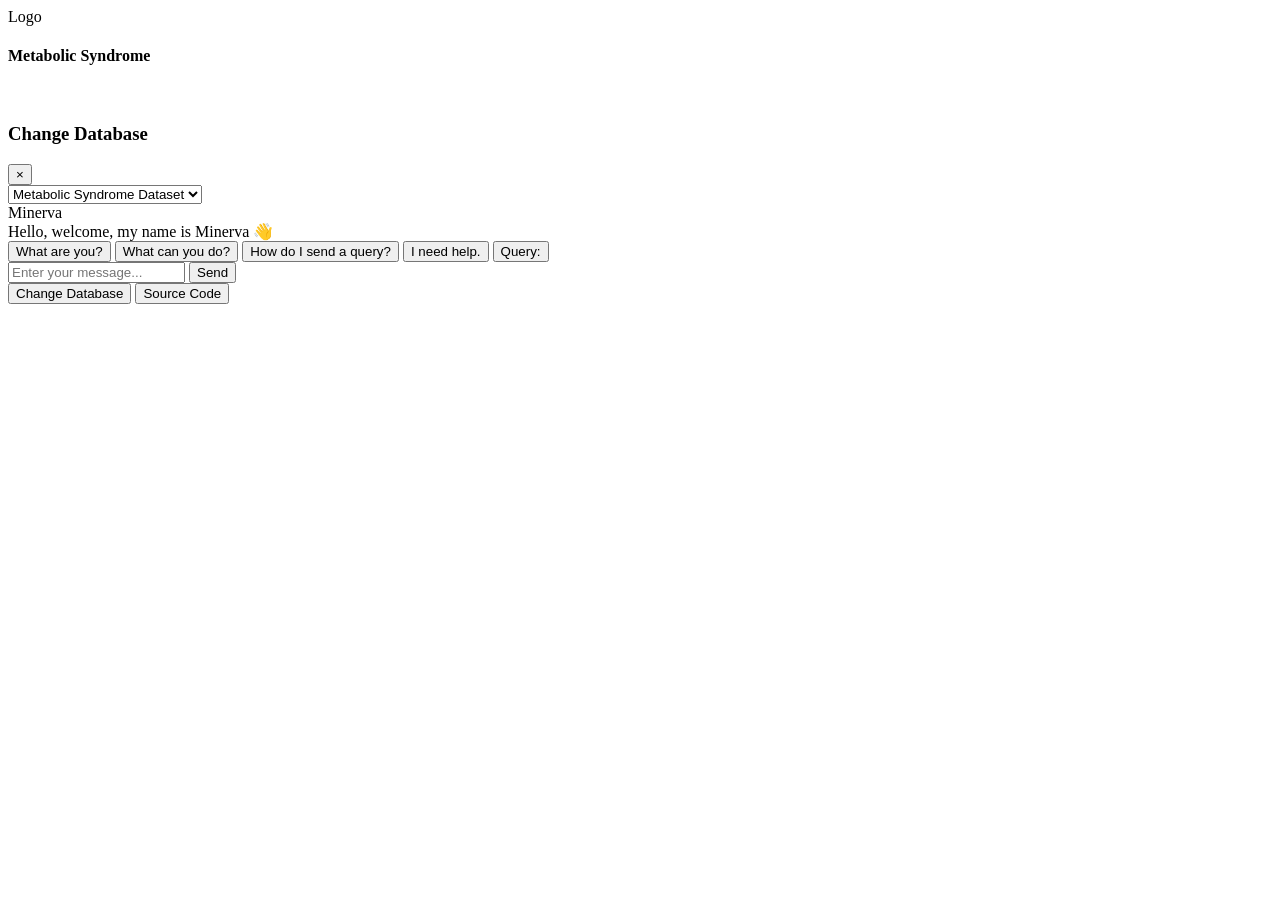
==== src/templates/index.html @ b69fed5d "Did a lot of CSS styling, each database is now shown with its own colour, changing when the database" ====
<!DOCTYPE html>
<html>
    <head>
        <title>Minerva</title>
        <link rel="icon" type="image/png" href="/static/media/robot.png">
        <link rel="stylesheet" type="text/css" href="/static/style.css">
    </head>
    <body>
        <section>
            <div class="headnotes">
                Logo <br>
                <h4 id="loadedDB">Metabolic Syndrome</h4>
            </div>
        </section>
        <div style="display: block" id="hideAll">&nbsp;</div>
        <div id="floatingElement" class="hidden">
            <h3>Change Database</h3>
            <button id="closeButton">×</button>
            <br>
            <select id="dropdown" onchange="loadDatabase()">
                <option value="medical.sql" id="medical.sql" style="display: none;">Metabolic Syndrome Dataset</option>
                <option value="financial.sql" id="financial.sql">Stock Market Dataset</option>
            </select>

        </div>
        <div id="overlay" class="hidden"></div>
        <section class="msger">
            <main class="msger-chat" id="msgerChat">
                <!-- Left Side (Minerva) -->
                <div class="msg left-msg">                
                    <div class="msg-bubble">
                        <div class="msg-info">
                            <div class="msg-info-name">Minerva  </div>
                        </div>
                        <div class="msg-text">
                            Hello, welcome, my name is Minerva 👋
                        </div>
                    </div>
                </div>
                <!-- Right Side (User) -->
                <!-- <div class="msg right-msg">
                    <div class="msg-bubble">
                        <div class="msg-info">
                            <div class="msg-info-name">User</div>
                        </div>

                        <div class="msg-text">
                            You can change your name in JS section!
                        </div>
                    </div>
                </div> -->
            </main>
            <div class="suggestions">
                <button class="suggestion autosubmit">What are you?</button>
                <button class="suggestion autosubmit">What can you do?</button>
                <button class="suggestion autosubmit">How do I send a query?</button>
                <button class="suggestion autosubmit">I need help.</button>
                <button class="suggestion" id="QuerySub">Query:</button>
            </div>
            <form class="msger-inputarea" id="form" autocomplete="off">
                <input type="text" class="msger-input" placeholder="Enter your message..." id="form-input">
                <button type="submit" class="msger-send-btn" id="send-msg">Send</button>
            </form>
        </section>
        <section>
            <div class="footnotes">
                <button class="foot-button" id="floater">Change Database</button>
                <a href="https://gitlab.computing.dcu.ie/hogang22/2024-ca400-hogang22-farrej82" target="_blank"><button class="foot-button">Source Code</button></a>
            </div>
        </section>
        <script src="/static/script.js"></script>
    </body>
</html>
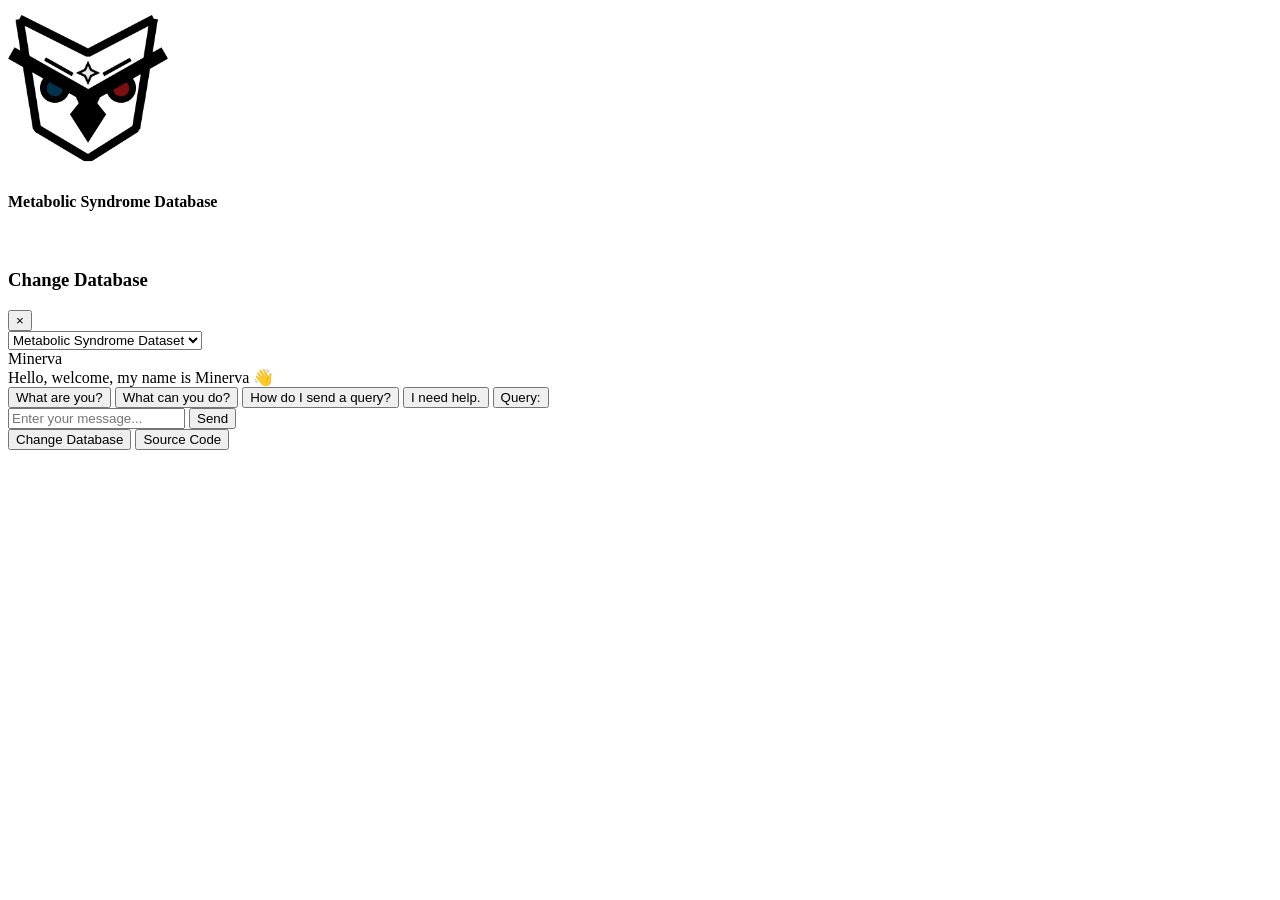
==== commit bf38995e: "Added Minerva Logo Signed-off-by: Gareth Hogan <gareth.hogan22@mail.dcu.ie>" ====
--- a/src/templates/index.html
+++ b/src/templates/index.html
@@ -8,8 +8,8 @@
     <body>
         <section>
             <div class="headnotes">
-                Logo <br>
-                <h4 id="loadedDB">Metabolic Syndrome</h4>
+                <img src="../static/media/logo.png" alt="Minerva Logo" width="160"><br>
+                <h4 id="loadedDB">Metabolic Syndrome Database</h4>
             </div>
         </section>
         <div style="display: block" id="hideAll">&nbsp;</div>
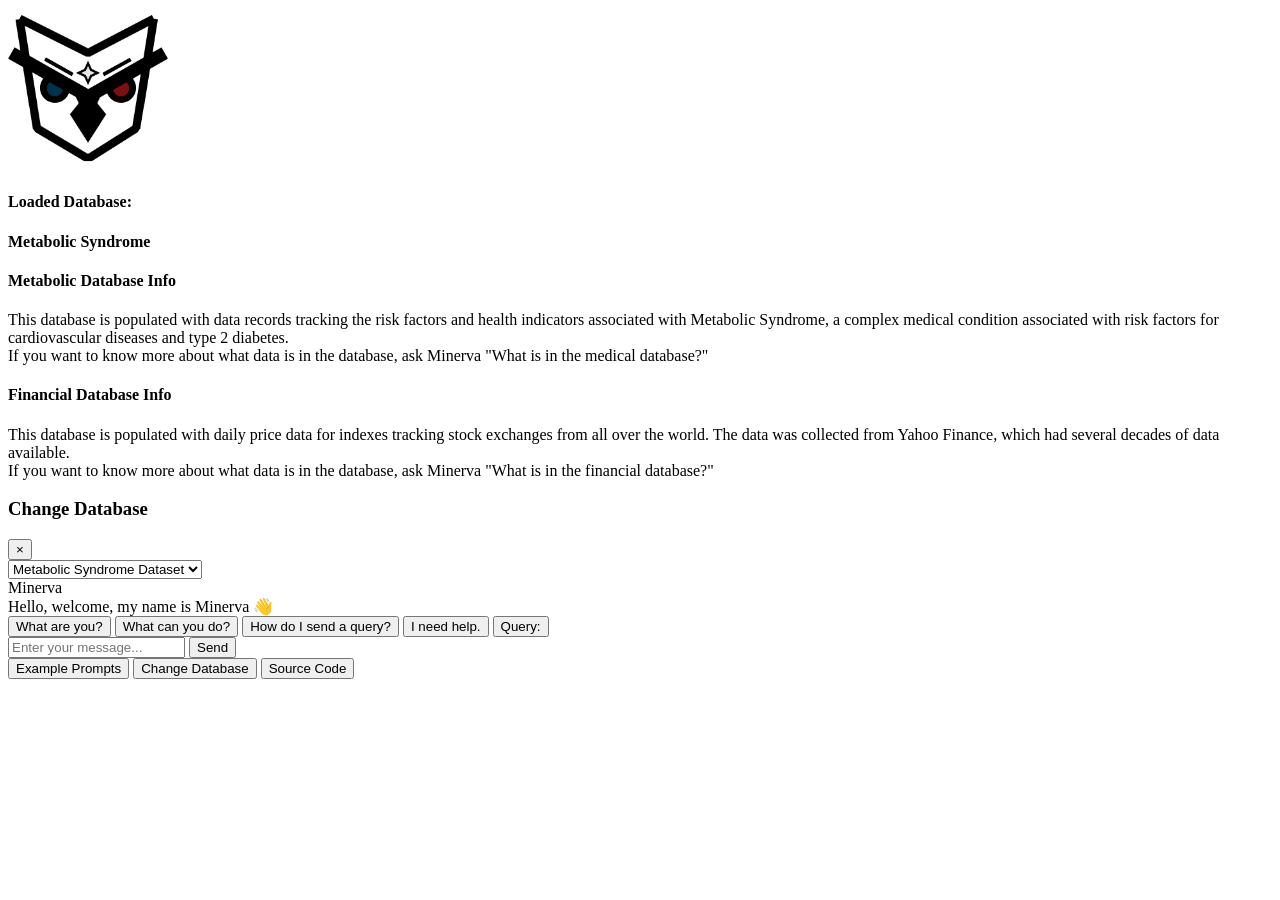
==== commit ef844700: "Added more buttons and popup info on databases Signed-off-by: Gareth Hogan <gareth.hogan22@mail.dcu." ====
--- a/src/templates/index.html
+++ b/src/templates/index.html
@@ -9,10 +9,27 @@
         <section>
             <div class="headnotes">
                 <img src="../static/media/logo.png" alt="Minerva Logo" width="160"><br>
-                <h4 id="loadedDB">Metabolic Syndrome Database</h4>
+            </div>
+            <div class="headnotes" style="top: 225px;">
+                <h4>Loaded Database:</h4>
+                <h4 id="loadedDB">Metabolic Syndrome</h4>
+            </div>
+            <div class="headnotes info-button popup" onclick="showMetaInfo()" style="top: 300px;">
+                <h4>Metabolic Database Info</h4>
+                <span class="popuptext" id="MetaPopup">
+                    This database is populated with data records tracking the risk factors and health indicators associated with Metabolic Syndrome, a complex medical condition associated with risk factors for cardiovascular diseases and type 2 diabetes. <br>
+                    If you want to know more about what data is in the database, ask Minerva "What is in the medical database?"
+                </span>
+            </div>
+            <div class="headnotes info-button popup" onclick="showStockInfo()" style="top: 365px;">
+                <h4>Financial Database Info</h4>
+                <span class="popuptext" id="StockPopup">
+                    This database is populated with daily price data for indexes tracking stock exchanges from all over the world. The data was collected from Yahoo Finance, which had several decades of data available.<br>
+                    If you want to know more about what data is in the database, ask Minerva "What is in the financial database?"
+                </span>
             </div>
         </section>
-        <div style="display: block" id="hideAll">&nbsp;</div>
+        <!-- <div style="display: block" id="hideAll">&nbsp;</div> -->
         <div id="floatingElement" class="hidden">
             <h3>Change Database</h3>
             <button id="closeButton">×</button>
@@ -64,6 +81,7 @@
         </section>
         <section>
             <div class="footnotes">
+                <button class="foot-button">Example Prompts</button>
                 <button class="foot-button" id="floater">Change Database</button>
                 <a href="https://gitlab.computing.dcu.ie/hogang22/2024-ca400-hogang22-farrej82" target="_blank"><button class="foot-button">Source Code</button></a>
             </div>
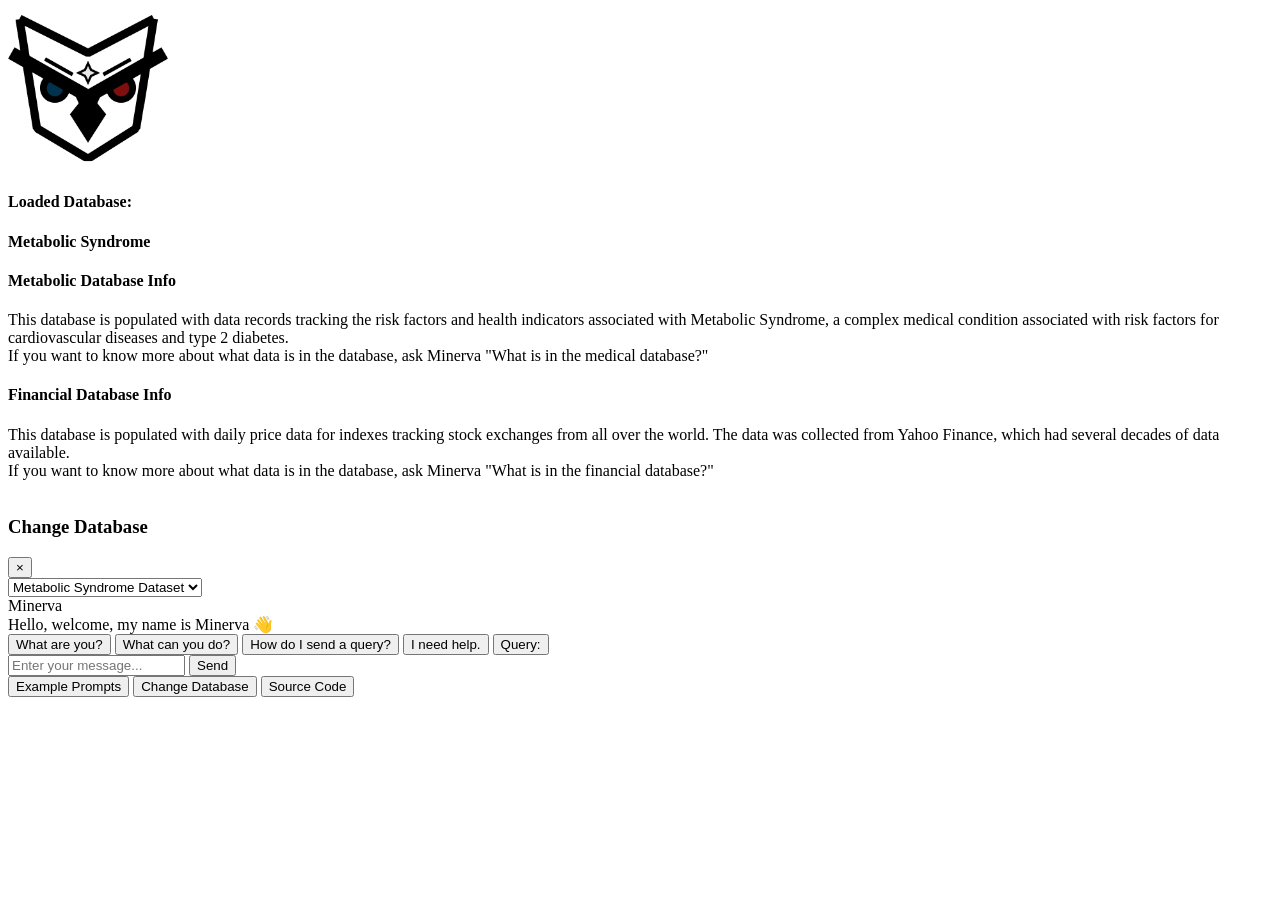
==== commit 6ac019b4: "Made an Example Prompts Sheet and added it to webpage and repo Signed-off-by: Gareth Hogan <gareth.h" ====
--- a/src/templates/index.html
+++ b/src/templates/index.html
@@ -29,7 +29,7 @@
                 </span>
             </div>
         </section>
-        <!-- <div style="display: block" id="hideAll">&nbsp;</div> -->
+        <div style="display: block" id="hideAll">&nbsp;</div>
         <div id="floatingElement" class="hidden">
             <h3>Change Database</h3>
             <button id="closeButton">×</button>
@@ -81,7 +81,7 @@
         </section>
         <section>
             <div class="footnotes">
-                <button class="foot-button">Example Prompts</button>
+                <a href="../static/media/MinervaPrompts.pdf" target="_blank"><button class="foot-button">Example Prompts</button></a>
                 <button class="foot-button" id="floater">Change Database</button>
                 <a href="https://gitlab.computing.dcu.ie/hogang22/2024-ca400-hogang22-farrej82" target="_blank"><button class="foot-button">Source Code</button></a>
             </div>
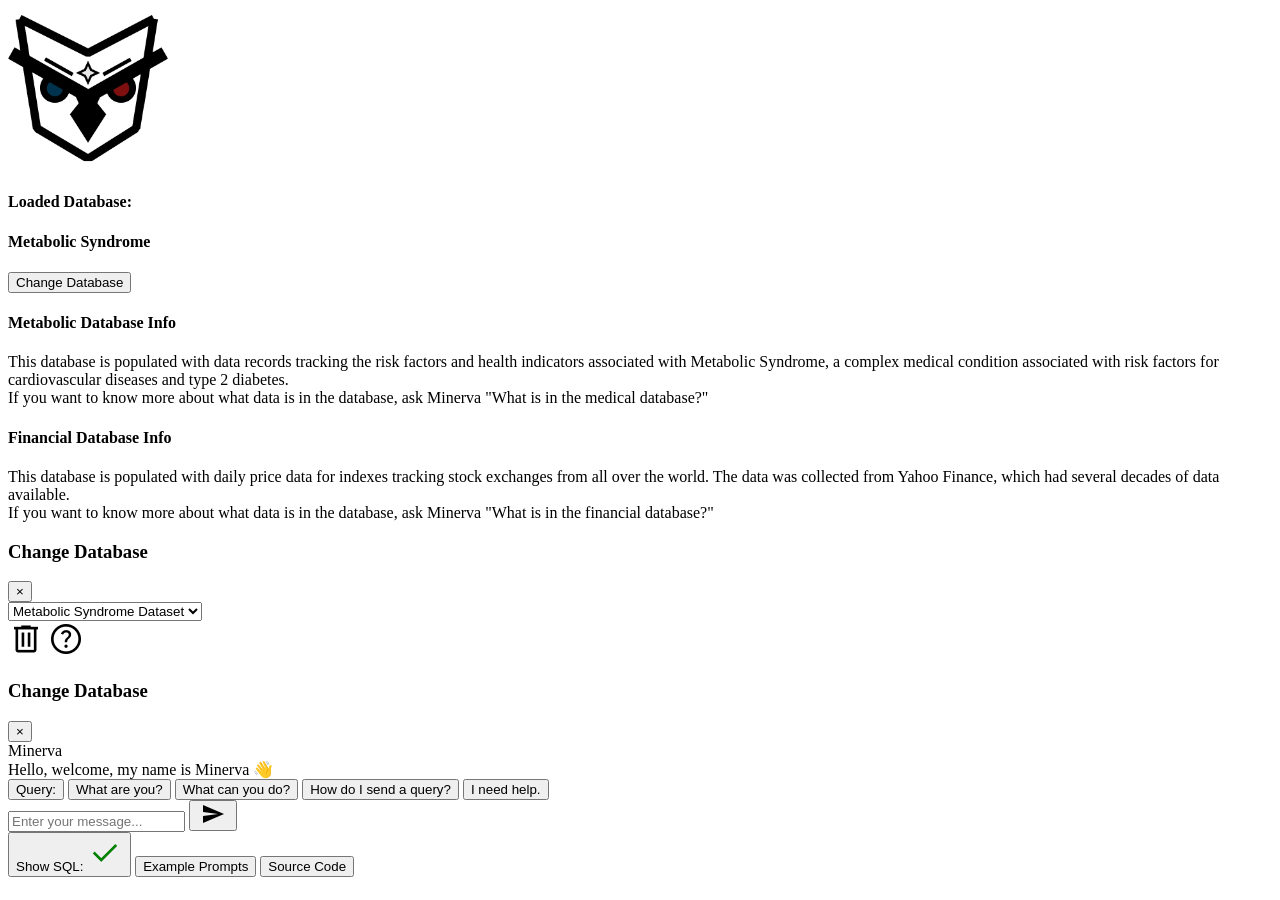
==== commit 7dc95c15: "Made changes to styling after feedback from Supervisor, added a clear chat button, moved change data" ====
--- a/src/templates/index.html
+++ b/src/templates/index.html
@@ -4,6 +4,8 @@
         <title>Minerva</title>
         <link rel="icon" type="image/png" href="/static/media/robot.png">
         <link rel="stylesheet" type="text/css" href="/static/style.css">
+        <link href="https://fonts.googleapis.com/icon?family=Material+Icons" rel="stylesheet">
+        <link rel="stylesheet" href="https://fonts.googleapis.com/css2?family=Material+Symbols+Outlined:opsz,wght,FILL,GRAD@24,400,0,0" />
     </head>
     <body>
         <section>
@@ -14,22 +16,24 @@
                 <h4>Loaded Database:</h4>
                 <h4 id="loadedDB">Metabolic Syndrome</h4>
             </div>
-            <div class="headnotes info-button popup" onclick="showMetaInfo()" style="top: 300px;">
+            <button class="headnotes info-button" id="floater" style="top: 300px;">Change Database</button>
+            <div class="headnotes info-button popup" onclick="showMetaInfo()" style="top: 345px;">
                 <h4>Metabolic Database Info</h4>
                 <span class="popuptext" id="MetaPopup">
                     This database is populated with data records tracking the risk factors and health indicators associated with Metabolic Syndrome, a complex medical condition associated with risk factors for cardiovascular diseases and type 2 diabetes. <br>
                     If you want to know more about what data is in the database, ask Minerva "What is in the medical database?"
                 </span>
             </div>
-            <div class="headnotes info-button popup" onclick="showStockInfo()" style="top: 365px;">
+            <div class="headnotes info-button popup" onclick="showStockInfo()" style="top: 410px;">
                 <h4>Financial Database Info</h4>
                 <span class="popuptext" id="StockPopup">
                     This database is populated with daily price data for indexes tracking stock exchanges from all over the world. The data was collected from Yahoo Finance, which had several decades of data available.<br>
                     If you want to know more about what data is in the database, ask Minerva "What is in the financial database?"
                 </span>
             </div>
+
         </section>
-        <div style="display: block" id="hideAll">&nbsp;</div>
+        <!-- <div style="display: block" id="hideAll">&nbsp;</div> -->
         <div id="floatingElement" class="hidden">
             <h3>Change Database</h3>
             <button id="closeButton">×</button>
@@ -38,10 +42,16 @@
                 <option value="medical.sql" id="medical.sql" style="display: none;">Metabolic Syndrome Dataset</option>
                 <option value="financial.sql" id="financial.sql">Stock Market Dataset</option>
             </select>
-
         </div>
         <div id="overlay" class="hidden"></div>
         <section class="msger">
+            <a id="delete-icon" title="Clear Chat" onclick="clearChat()"><span class="material-symbols-outlined" style="font-size: 36px; color: var(--dark);">delete</span></a>
+            <a id="info-icon" title="Helpful Information"><span class="material-symbols-outlined" style="font-size: 36px; color: var(--dark);">help</span></a>
+            <div id="helpFloater" class="hidden">
+                <h3>Change Database</h3>
+                <button id="closeButtonH">×</button>
+                <br>
+            </div>
             <main class="msger-chat" id="msgerChat">
                 <!-- Left Side (Minerva) -->
                 <div class="msg left-msg">                
@@ -68,21 +78,21 @@
                 </div> -->
             </main>
             <div class="suggestions">
+                <button class="suggestion" id="QuerySub">Query:</button>
                 <button class="suggestion autosubmit">What are you?</button>
                 <button class="suggestion autosubmit">What can you do?</button>
                 <button class="suggestion autosubmit">How do I send a query?</button>
                 <button class="suggestion autosubmit">I need help.</button>
-                <button class="suggestion" id="QuerySub">Query:</button>
             </div>
             <form class="msger-inputarea" id="form" autocomplete="off">
                 <input type="text" class="msger-input" placeholder="Enter your message..." id="form-input">
-                <button type="submit" class="msger-send-btn" id="send-msg">Send</button>
+                <button type="submit" class="msger-send-btn" id="send-msg" style="padding: 0px 10px;"><i class="material-icons">send</i></button>
             </form>
         </section>
         <section>
             <div class="footnotes">
+                <button class="foot-button" id="SQLButton">Show SQL: <span id="SQLStatus" class="material-symbols-outlined" style="font-size: 36px; color:green;">check</span></button>
                 <a href="../static/media/MinervaPrompts.pdf" target="_blank"><button class="foot-button">Example Prompts</button></a>
-                <button class="foot-button" id="floater">Change Database</button>
                 <a href="https://gitlab.computing.dcu.ie/hogang22/2024-ca400-hogang22-farrej82" target="_blank"><button class="foot-button">Source Code</button></a>
             </div>
         </section>
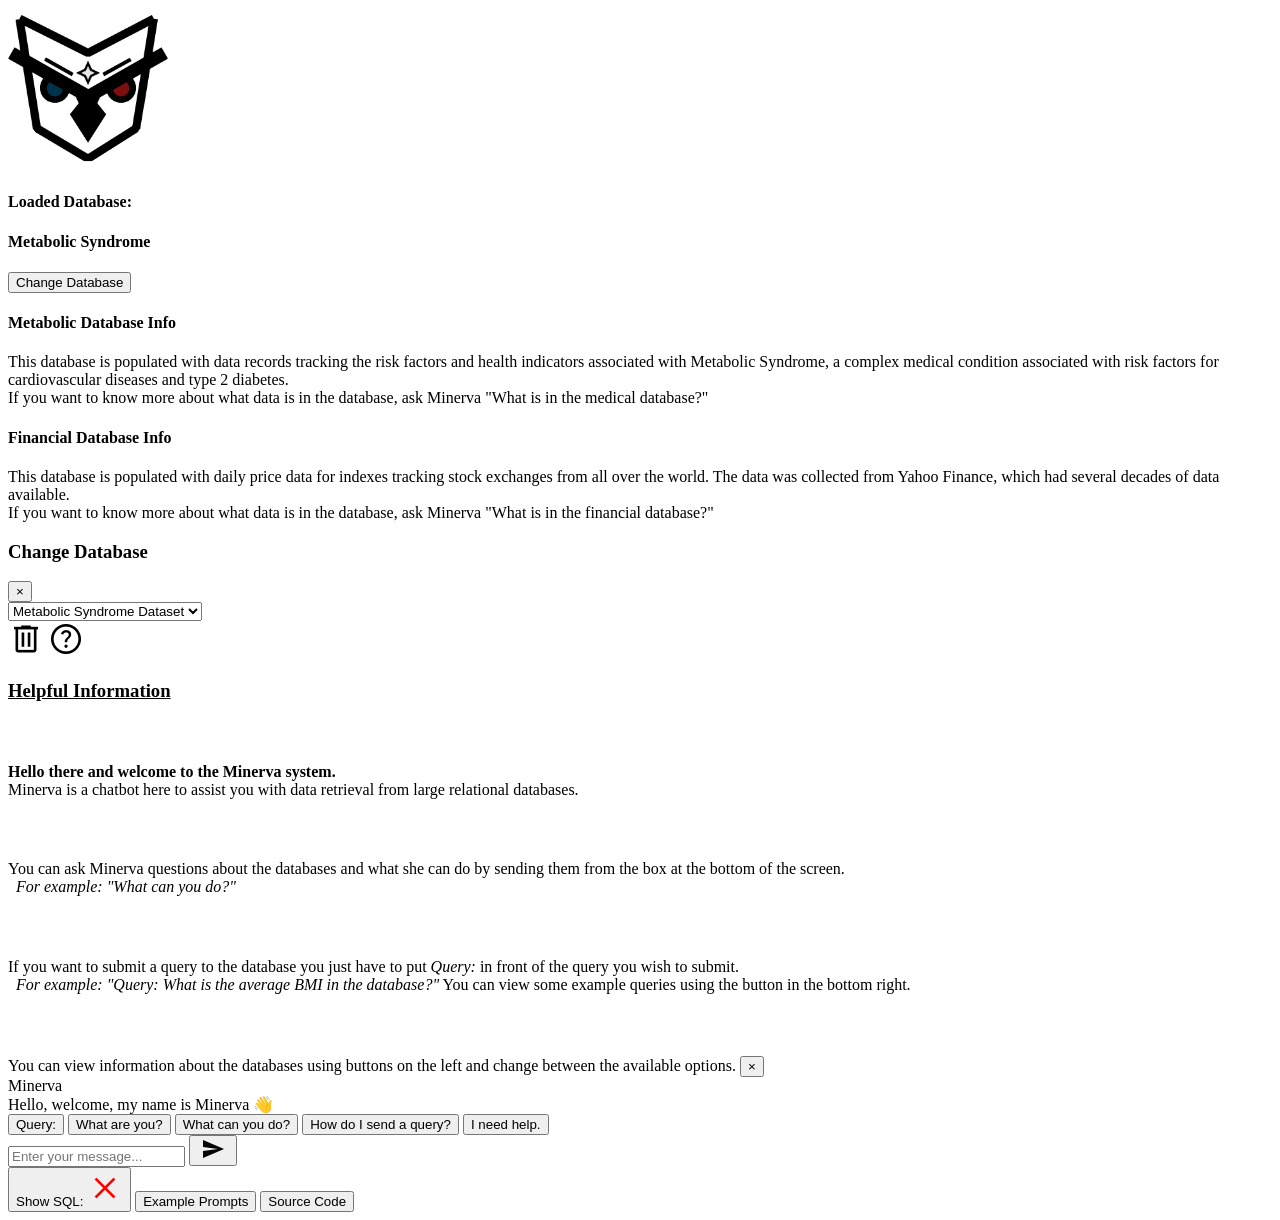
==== commit ef97e359: "Did some more styling, changed the minerva responses to some questions and made two more responses, " ====
--- a/src/templates/index.html
+++ b/src/templates/index.html
@@ -48,7 +48,22 @@
             <a id="delete-icon" title="Clear Chat" onclick="clearChat()"><span class="material-symbols-outlined" style="font-size: 36px; color: var(--dark);">delete</span></a>
             <a id="info-icon" title="Helpful Information"><span class="material-symbols-outlined" style="font-size: 36px; color: var(--dark);">help</span></a>
             <div id="helpFloater" class="hidden">
-                <h3>Change Database</h3>
+                <h3 style="text-decoration: underline;">Helpful Information</h3>
+                <h4>&nbsp;</h4>
+                <text>
+                    <b>Hello there and welcome to the Minerva system.</b><br>
+                    Minerva is a chatbot here to assist you with data retrieval from large relational databases.
+                    <h6>&nbsp;</h6>
+                    You can ask Minerva questions about the databases and what she can do by sending them from the box at the bottom of the screen.<br>
+                    &nbsp; <i style="color: var(--dark);">For example: "What can you do?"</i>
+                    <h6>&nbsp;</h6>
+                    If you want to submit a query to the database you just have to put <i>Query:</i> in front of the query you wish to submit.<br>
+                    &nbsp; <i style="color: var(--dark);">For example: "Query: What is the average BMI in the database?"</i>
+                    You can view some example queries using the button in the bottom right.
+                    <h6>&nbsp;</h6>
+                    You can view information about the databases using buttons on the left and change between the available options.
+
+                </text>
                 <button id="closeButtonH">×</button>
                 <br>
             </div>
@@ -91,7 +106,7 @@
         </section>
         <section>
             <div class="footnotes">
-                <button class="foot-button" id="SQLButton">Show SQL: <span id="SQLStatus" class="material-symbols-outlined" style="font-size: 36px; color:green;">check</span></button>
+                <button class="foot-button" id="SQLButton">Show SQL: <span id="SQLStatus" class="material-symbols-outlined" style="font-size: 36px; color:red;">close</span></button>
                 <a href="../static/media/MinervaPrompts.pdf" target="_blank"><button class="foot-button">Example Prompts</button></a>
                 <a href="https://gitlab.computing.dcu.ie/hogang22/2024-ca400-hogang22-farrej82" target="_blank"><button class="foot-button">Source Code</button></a>
             </div>
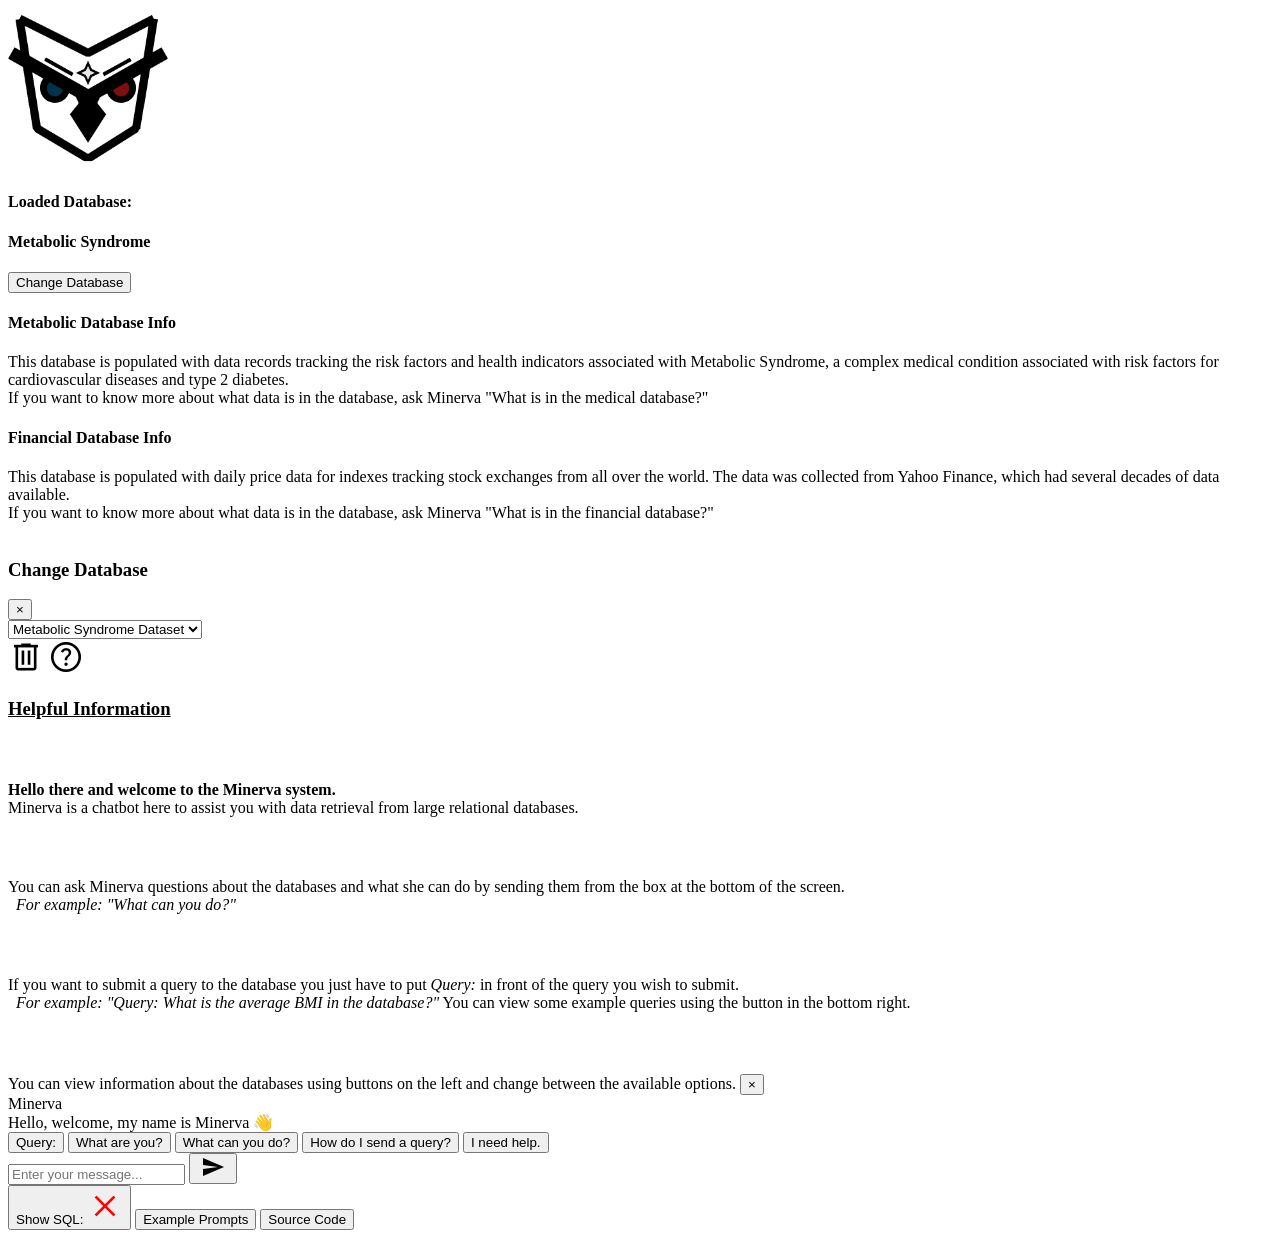
==== commit 3fcc299b: "Changed how answers are styled and returned so they are easier to read and better for the user Signe" ====
--- a/src/templates/index.html
+++ b/src/templates/index.html
@@ -33,7 +33,7 @@
             </div>
 
         </section>
-        <!-- <div style="display: block" id="hideAll">&nbsp;</div> -->
+        <div style="display: block" id="hideAll">&nbsp;</div>
         <div id="floatingElement" class="hidden">
             <h3>Change Database</h3>
             <button id="closeButton">×</button>
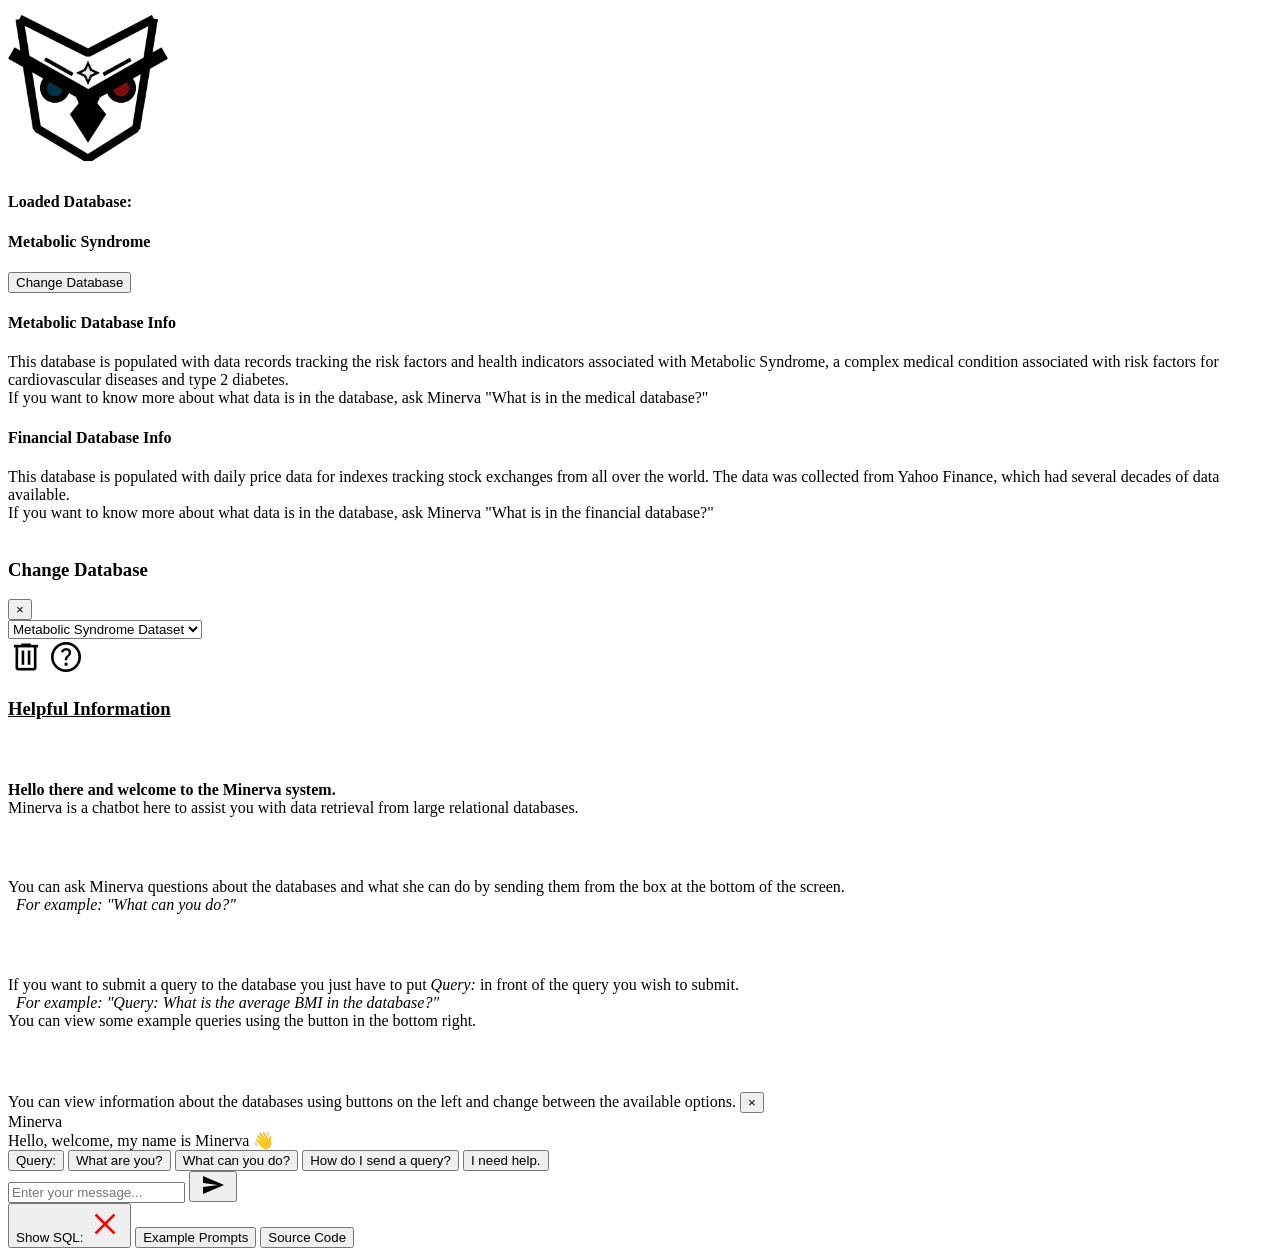
==== commit 345e4421: "Did User Manual up, tiny fix to html and js to fix a bug and a misaligned sentence Signed-off-by: Ga" ====
--- a/src/templates/index.html
+++ b/src/templates/index.html
@@ -59,10 +59,9 @@
                     <h6>&nbsp;</h6>
                     If you want to submit a query to the database you just have to put <i>Query:</i> in front of the query you wish to submit.<br>
                     &nbsp; <i style="color: var(--dark);">For example: "Query: What is the average BMI in the database?"</i>
-                    You can view some example queries using the button in the bottom right.
+                    <br>You can view some example queries using the button in the bottom right.
                     <h6>&nbsp;</h6>
                     You can view information about the databases using buttons on the left and change between the available options.
-
                 </text>
                 <button id="closeButtonH">×</button>
                 <br>
